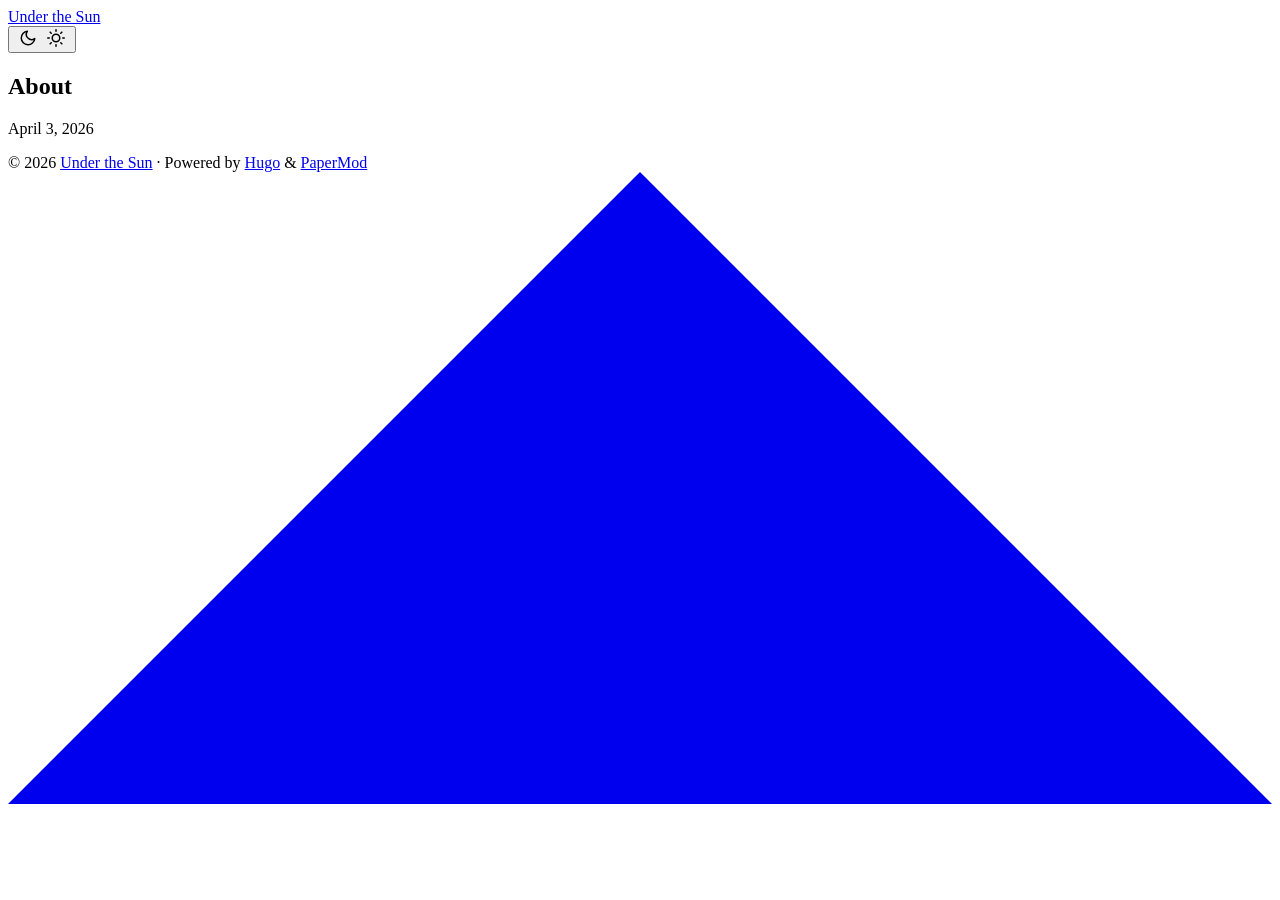
==== public/about/index.html @ ed9eff53 "update" ====
<!DOCTYPE html>
<html lang="en" dir="auto" data-theme="auto">

<head><script src="/livereload.js?mindelay=10&amp;v=2&amp;port=1313&amp;path=livereload" data-no-instant defer></script><meta charset="utf-8">
<meta http-equiv="X-UA-Compatible" content="IE=edge">
<meta name="viewport" content="width=device-width, initial-scale=1, shrink-to-fit=no">
<meta name="robots" content="noindex, nofollow">
<title>About | Under the Sun</title>
<meta name="keywords" content="">
<meta name="description" content="About - Under the Sun">
<meta name="author" content="">
<link rel="canonical" href="http://localhost:1313/about/">
<link crossorigin="anonymous" href="/assets/css/stylesheet.865a3ccad87dd195de69f00c7732fb7197383479d3fe7700c6e5fc085f5b2ca8.css" integrity="sha256-hlo8yth90ZXeafAMdzL7cZc4NHnT/ncAxuX8CF9bLKg=" rel="preload stylesheet" as="style">
<link rel="icon" href="http://localhost:1313/favicon.ico">
<link rel="icon" type="image/png" sizes="16x16" href="http://localhost:1313/favicon-16x16.png">
<link rel="icon" type="image/png" sizes="32x32" href="http://localhost:1313/favicon-32x32.png">
<link rel="apple-touch-icon" href="http://localhost:1313/apple-touch-icon.png">
<link rel="mask-icon" href="http://localhost:1313/safari-pinned-tab.svg">
<meta name="theme-color" content="#2e2e33">
<meta name="msapplication-TileColor" content="#2e2e33">
<link rel="alternate" hreflang="en" href="http://localhost:1313/about/">
<noscript>
    <style>
        #theme-toggle,
        .top-link {
            display: none;
        }

    </style>
    <style>
        @media (prefers-color-scheme: dark) {
            :root {
                --theme: rgb(29, 30, 32);
                --entry: rgb(46, 46, 51);
                --primary: rgb(218, 218, 219);
                --secondary: rgb(155, 156, 157);
                --tertiary: rgb(65, 66, 68);
                --content: rgb(196, 196, 197);
                --code-block-bg: rgb(46, 46, 51);
                --code-bg: rgb(55, 56, 62);
                --border: rgb(51, 51, 51);
                color-scheme: dark;
            }

            .list {
                background: var(--theme);
            }

            .toc {
                background: var(--entry);
            }
        }

        @media (prefers-color-scheme: light) {
            .list::-webkit-scrollbar-thumb {
                border-color: var(--code-bg);
            }
        }

    </style>
</noscript>
<script>
    if (localStorage.getItem("pref-theme") === "dark") {
        document.querySelector("html").dataset.theme = 'dark';
    } else if (localStorage.getItem("pref-theme") === "light") {
       document.querySelector("html").dataset.theme = 'light';
    } else if (window.matchMedia('(prefers-color-scheme: dark)').matches) {
        document.querySelector("html").dataset.theme = 'dark';
    } else {
        document.querySelector("html").dataset.theme = 'light';
    }

</script>
</head>
<body id="top">
    <header class="header">
    <nav class="nav">
        <div class="logo">
            <a href="http://localhost:1313/" accesskey="h" title="Under the Sun (Alt + H)">Under the Sun</a>
            <div class="logo-switches">
                <button id="theme-toggle" accesskey="t" title="(Alt + T)" aria-label="Toggle theme">
                    <svg id="moon" xmlns="http://www.w3.org/2000/svg" width="24" height="18" viewBox="0 0 24 24"
                        fill="none" stroke="currentColor" stroke-width="2" stroke-linecap="round"
                        stroke-linejoin="round">
                        <path d="M21 12.79A9 9 0 1 1 11.21 3 7 7 0 0 0 21 12.79z"></path>
                    </svg>
                    <svg id="sun" xmlns="http://www.w3.org/2000/svg" width="24" height="18" viewBox="0 0 24 24"
                        fill="none" stroke="currentColor" stroke-width="2" stroke-linecap="round"
                        stroke-linejoin="round">
                        <circle cx="12" cy="12" r="5"></circle>
                        <line x1="12" y1="1" x2="12" y2="3"></line>
                        <line x1="12" y1="21" x2="12" y2="23"></line>
                        <line x1="4.22" y1="4.22" x2="5.64" y2="5.64"></line>
                        <line x1="18.36" y1="18.36" x2="19.78" y2="19.78"></line>
                        <line x1="1" y1="12" x2="3" y2="12"></line>
                        <line x1="21" y1="12" x2="23" y2="12"></line>
                        <line x1="4.22" y1="19.78" x2="5.64" y2="18.36"></line>
                        <line x1="18.36" y1="5.64" x2="19.78" y2="4.22"></line>
                    </svg>
                </button>
            </div>
        </div>
        <ul id="menu">
        </ul>
    </nav>
</header>
<main class="main">

<article class="post-single">
  <header class="post-header">
    
    <h1 class="post-title entry-hint-parent">
      About
    </h1>
    <div class="post-meta"><span title='2026-04-03 15:55:08 +1100 AEDT'>April 3, 2026</span>

</div>
  </header> 

  <footer class="post-footer">
    <ul class="post-tags">
    </ul>
  </footer>
</article>
    </main>
    
<footer class="footer">
        <span>&copy; 2026 <a href="http://localhost:1313/">Under the Sun</a></span> · 

    <span>
        Powered by
        <a href="https://gohugo.io/" rel="noopener noreferrer" target="_blank">Hugo</a> &
        <a href="https://github.com/adityatelange/hugo-PaperMod/" rel="noopener" target="_blank">PaperMod</a>
    </span>
</footer>
<a href="#top" aria-label="go to top" title="Go to Top (Alt + G)" class="top-link" id="top-link" accesskey="g">
    <svg xmlns="http://www.w3.org/2000/svg" viewBox="0 0 12 6" fill="currentColor">
        <path d="M12 6H0l6-6z" />
    </svg>
</a>

<script>
    let menu = document.getElementById('menu');
    if (menu) {
        
        const scrollPosition = localStorage.getItem("menu-scroll-position");
        if (scrollPosition) {
            menu.scrollLeft = parseInt(scrollPosition, 10);
        }
        
        menu.onscroll = function () {
            localStorage.setItem("menu-scroll-position", menu.scrollLeft);
        }
    }

    document.querySelectorAll('a[href^="#"]').forEach(anchor => {
        anchor.addEventListener("click", function (e) {
            e.preventDefault();
            var id = this.getAttribute("href").substr(1);
            if (!window.matchMedia('(prefers-reduced-motion: reduce)').matches) {
                document.querySelector(`[id='${decodeURIComponent(id)}']`).scrollIntoView({
                    behavior: "smooth"
                });
            } else {
                document.querySelector(`[id='${decodeURIComponent(id)}']`).scrollIntoView();
            }
            if (id === "top") {
                history.replaceState(null, null, " ");
            } else {
                history.pushState(null, null, `#${id}`);
            }
        });
    });

</script>
<script>
    var mybutton = document.getElementById("top-link");
    window.onscroll = function () {
        if (document.body.scrollTop > 800 || document.documentElement.scrollTop > 800) {
            mybutton.style.visibility = "visible";
            mybutton.style.opacity = "1";
        } else {
            mybutton.style.visibility = "hidden";
            mybutton.style.opacity = "0";
        }
    };

</script>
<script>
    document.getElementById("theme-toggle").addEventListener("click", () => {
        const html = document.querySelector("html");
        if (html.dataset.theme === "dark") {
            html.dataset.theme = 'light';
            localStorage.setItem("pref-theme", 'light');
        } else {
            html.dataset.theme = 'dark';
            localStorage.setItem("pref-theme", 'dark');
        }
    })

</script>
</body>

</html>
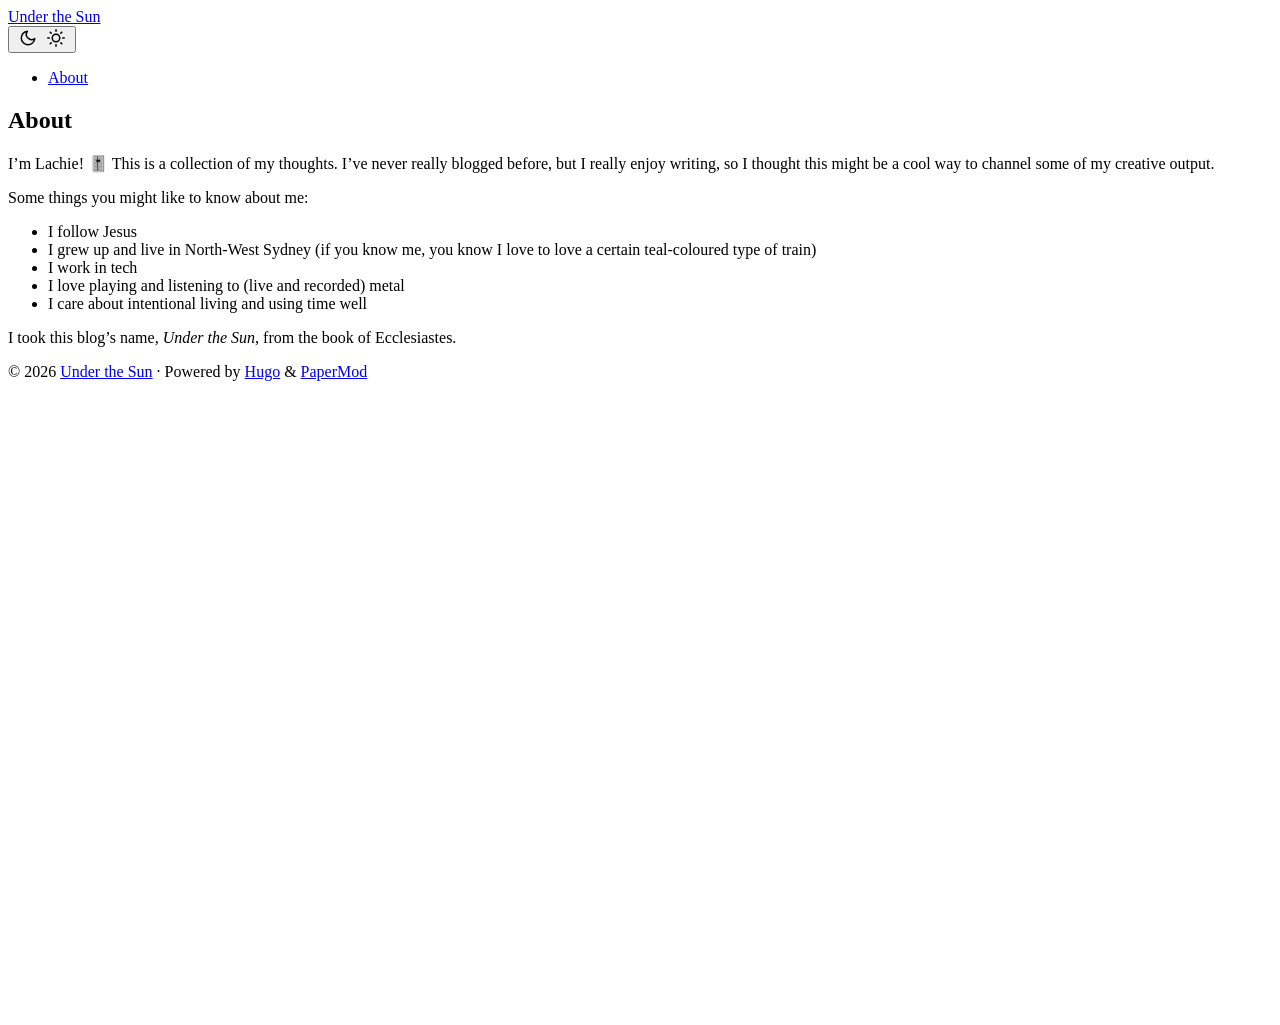
==== commit a98e3903: "Update about" ====
--- a/public/about/index.html
+++ b/public/about/index.html
@@ -7,7 +7,16 @@
 <meta name="robots" content="noindex, nofollow">
 <title>About | Under the Sun</title>
 <meta name="keywords" content="">
-<meta name="description" content="About - Under the Sun">
+<meta name="description" content="I&rsquo;m Lachie! 🎚️ This is a collection of my thoughts. I&rsquo;ve never really blogged before, but I really enjoy writing, so I thought this might be a cool way to channel some of my creative output.
+Some things you might like to know about me:
+
+I follow Jesus
+I grew up and live in North-West Sydney (if you know me, you know I love to love a certain teal-coloured type of train)
+I work in tech
+I love playing and listening to (live and recorded) metal
+I care about intentional living and using time well
+
+I took this blog&rsquo;s name, Under the Sun, from the book of Ecclesiastes.">
 <meta name="author" content="">
 <link rel="canonical" href="http://localhost:1313/about/">
 <link crossorigin="anonymous" href="/assets/css/stylesheet.865a3ccad87dd195de69f00c7732fb7197383479d3fe7700c6e5fc085f5b2ca8.css" integrity="sha256-hlo8yth90ZXeafAMdzL7cZc4NHnT/ncAxuX8CF9bLKg=" rel="preload stylesheet" as="style">
@@ -101,6 +110,11 @@
             </div>
         </div>
         <ul id="menu">
+            <li>
+                <a href="http://localhost:1313/about/" title="About">
+                    <span class="active">About</span>
+                </a>
+            </li>
         </ul>
     </nav>
 </header>
@@ -112,10 +126,23 @@
     <h1 class="post-title entry-hint-parent">
       About
     </h1>
-    <div class="post-meta"><span title='2026-04-03 15:55:08 +1100 AEDT'>April 3, 2026</span>
+    <div class="post-meta">
 
 </div>
   </header> 
+  <div class="post-content"><p>I&rsquo;m Lachie! 🎚️ This is a collection of my thoughts. I&rsquo;ve never really blogged before, but I really enjoy writing, so I thought this might be a cool way to channel some of my creative output.</p>
+<p>Some things you might like to know about me:</p>
+<ul>
+<li>I follow Jesus</li>
+<li>I grew up and live in North-West Sydney (if you know me, you know I love to love a certain teal-coloured type of train)</li>
+<li>I work in tech</li>
+<li>I love playing and listening to (live and recorded) metal</li>
+<li>I care about intentional living and using time well</li>
+</ul>
+<p>I took this blog&rsquo;s name, <em>Under the Sun</em>, from the book of Ecclesiastes.</p>
+
+
+  </div>
 
   <footer class="post-footer">
     <ul class="post-tags">
